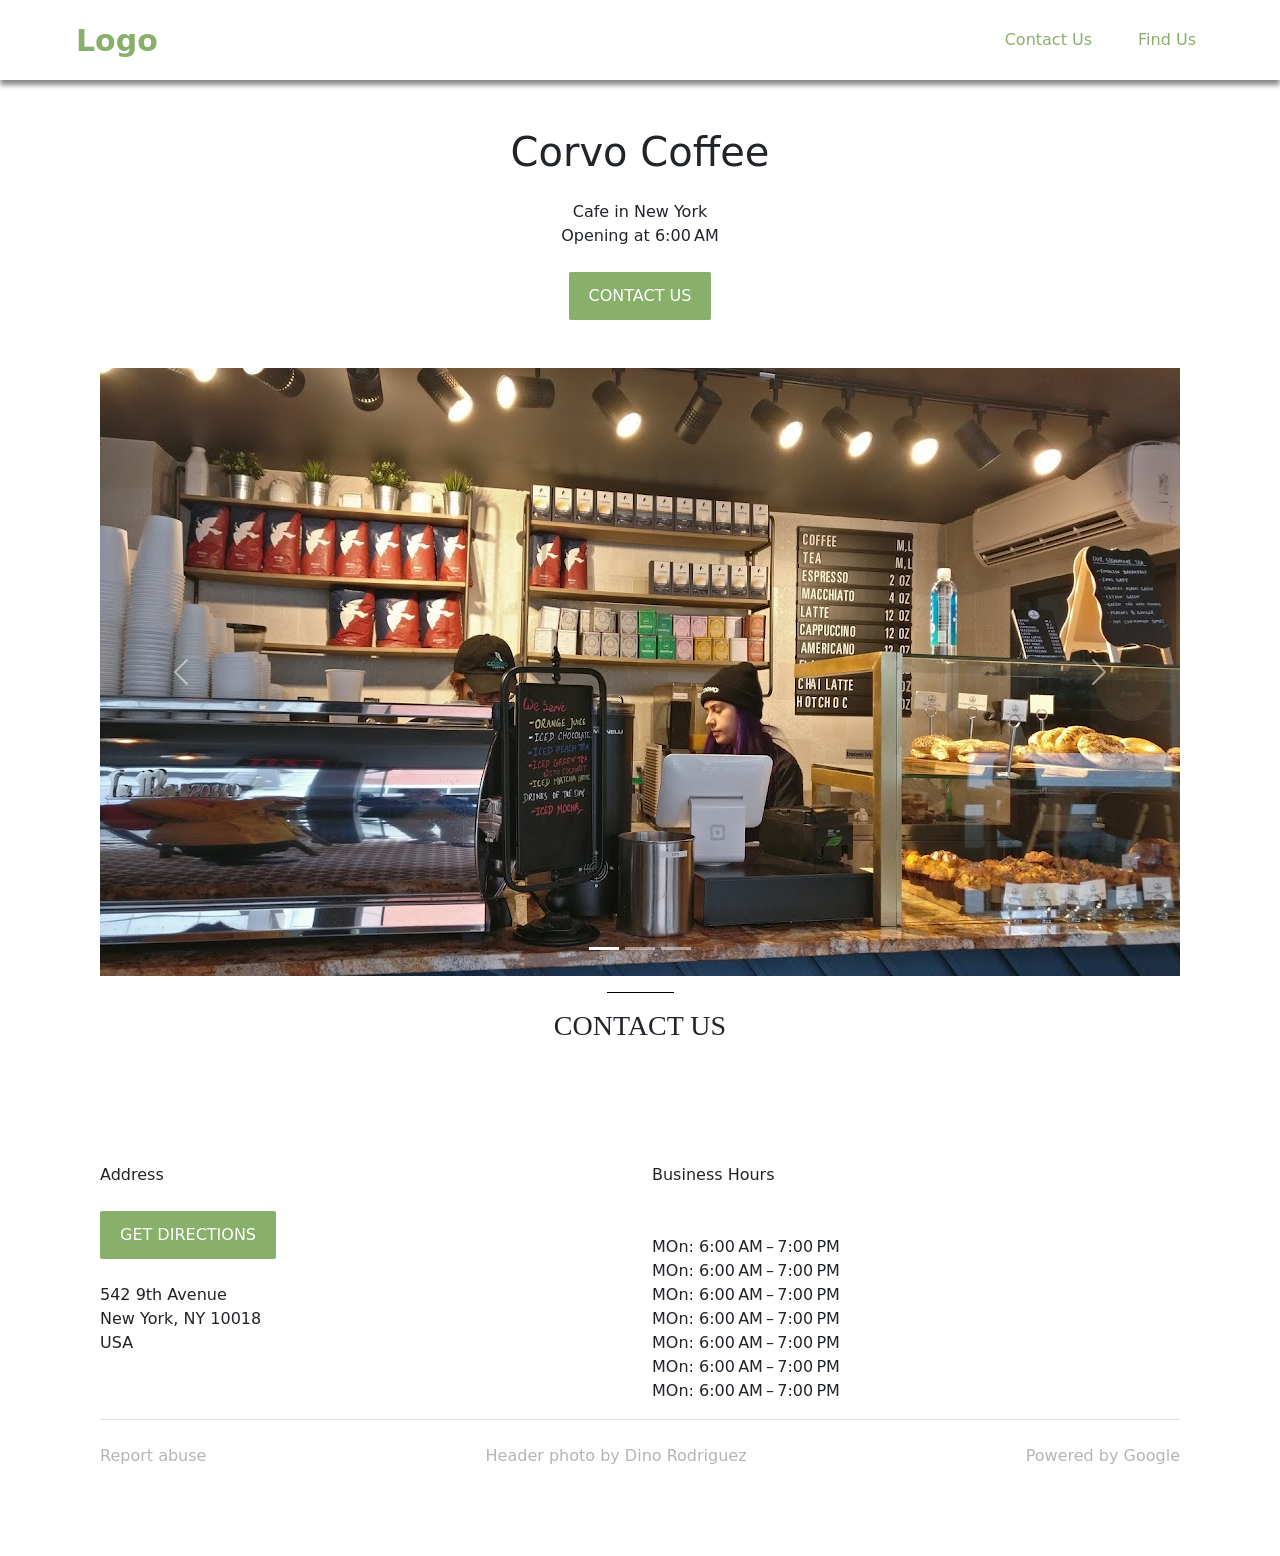
==== index.html @ a90216fc "aa" ====
<!DOCTYPE html>
<html>

<head>
    <title>
        The Holy Cross Brewing Society
    </title>
    <link rel="stylesheet" href="./assets/css/app.css">
    <link href="https://cdn.jsdelivr.net/npm/bootstrap@5.2.3/dist/css/bootstrap.min.css" rel="stylesheet">
    <script src="https://cdn.jsdelivr.net/npm/bootstrap@5.2.3/dist/js/bootstrap.bundle.min.js"></script>
</head>

<body>

    <header>
        <nav class="navbar navbar-expand-lg w-100">
            <div class="container-fluid justify-content-between">
                <a class="navbar-brand" href="#">Logo</a>
                <button class="navbar-toggler" type="button" data-bs-toggle="collapse"
                    data-bs-target="#navbarSupportedContent" aria-controls="navbarSupportedContent"
                    aria-expanded="false" aria-label="Toggle navigation">
                    <span class="navbar-toggler-icon"></span>
                </button>
                <div class="collapse navbar-collapse" id="navbarSupportedContent">
                    <ul class="navbar-nav mb-2 ms-auto mb-lg-0">
                        <li class="nav-item">
                            <a class="nav-link" aria-current="page" href="#">Contact Us</a>
                        </li>
                        <li class="nav-item">
                            <a class="nav-link" href="#">Find Us</a>
                        </li>
                    </ul>
                </div>
            </div>
        </nav>
    </header>
    <main>
        <div class="text-center mb-5">
            <h1 class="mb-4">Corvo Coffee</h1>
            <p class="mb-4">Cafe in New York<br />
                Opening at <span>6:00 AM</span></p>
            <button class="default-btn">Contact us</button>
        </div>
        <div id="demo" class="carousel slide" data-bs-ride="carousel">

            <!-- Indicators/dots -->
            <div class="carousel-indicators">
                <button type="button" data-bs-target="#demo" data-bs-slide-to="0" class="active"></button>
                <button type="button" data-bs-target="#demo" data-bs-slide-to="1"></button>
                <button type="button" data-bs-target="#demo" data-bs-slide-to="2"></button>
            </div>

            <!-- The slideshow/carousel -->
            <div class="carousel-inner">
                <div class="carousel-item active">
                    <img src="./assets/images/1.jpg" alt="Los Angeles" class="d-block" style="width:100%">
                </div>
                <div class="carousel-item">
                    <img src="./assets/images/1.jpg" alt="Chicago" class="d-block" style="width:100%">
                </div>
                <div class="carousel-item">
                    <img src="./assets/images/1.jpg" alt="New York" class="d-block" style="width:100%">
                </div>
            </div>

            <!-- Left and right controls/icons -->
            <button class="carousel-control-prev" type="button" data-bs-target="#demo" data-bs-slide="prev">
                <span class="carousel-control-prev-icon"></span>
            </button>
            <button class="carousel-control-next" type="button" data-bs-target="#demo" data-bs-slide="next">
                <span class="carousel-control-next-icon"></span>
            </button>
        </div>
        <div class="mb-5 text-center">
            <hr class="w-67 mx-auto" />
            <h3 class="mb-5">CONTACT US</h3>
            <a href="https://www.google.com/maps/search/542+9th+Avenue,+New+York,+NY/data=!3m1!4b1" target="_blank"
                itemprop="hasMap" data-tracking-element-type="7">
                <img class="img-fluid"
                    src="https://maps.googleapis.com/maps/api/staticmap?scale=1&size=1600x900&style=feature:poi.business|visibility:off&style=feature:water|visibility:simplified&style=feature:road|element:labels.icon|visibility:off&style=feature:road.highway|element:labels|saturation:-90|lightness:25&format=jpg&language=en&region=US&markers=color:0x88b06a|40.7569206,-73.9933326&zoom=16&client=google-presto&signature=3Aqamvst3UX8IeWj5PbmnKCcF28"
                    alt="">
            </a>
        </div>
        <div class="row">
            <div class="col-6">
                <p class="mb-4">Address</p>
                <button class="default-btn mb-4">Get Directions</button>
                <p>542 9th Avenue<br />
                    New York, NY 10018<br />
                    USA</p>
            </div>
            <div class="col-6">
                <p class="mb-5">Business Hours</p>
                <ul class="ps-0">
                    <li>MOn: 6:00 AM – 7:00 PM</li>
                    <li>MOn: 6:00 AM – 7:00 PM</li>
                    <li>MOn: 6:00 AM – 7:00 PM</li>
                    <li>MOn: 6:00 AM – 7:00 PM</li>
                    <li>MOn: 6:00 AM – 7:00 PM</li>
                    <li>MOn: 6:00 AM – 7:00 PM</li>
                    <li>MOn: 6:00 AM – 7:00 PM</li>
                </ul>
            </div>
        </div>
        <footer class="border-top py-4 d-flex justify-content-between">
            <a href="https://support.google.com/business/answer/7388122" target="_blank" class="X3D5od">Report abuse</a>
            <p>Header photo by Dino Rodriguez</p>
            <p>Powered by Google</p>
        </footer>
    </main>
</body>

</html>
---- assets/css/app.css ----
body {
    margin: 0;
}

ul {
    list-style: none;
}

a {
    text-decoration: none !important;
}
h1{
    color: #88b06a;
    font-weight: 900;
}

h3 {
    font-family: "Ultra", serif;
    font-weight: 700;
}

.w-67 {
    width: 67px;
}

hr {
    border-color: #000 !important;
    opacity: 1 !important;
}

header {
    position: fixed;
    top: 0;
    width: 100%;
    box-sizing: border-box;
    min-height: 80px;
    display: flex;
    flex-wrap: wrap;
    align-items: center;
    justify-content: space-between;
    padding: 0 5% 0 5%;
    box-shadow: 0px 5px 5px #888888;
    background-color: #fff;
    z-index: 10;
}
header a.navbar-brand{
    color: #88b06a !important;
    font-weight: 900;
    font-size: 30px;
}
header a.nav-link{
    color: #88b06a !important;
}
nav li.nav-item{
    margin-left: 30px;
}
header>.header-logo {
    font-size: 30px;
    font-weight: 600;
    color: #88b06a;
}

header>.header-logo:hover {
    font-size: 30px;
    font-weight: 600;
    color: #888888;
}

header>.header-navbar {
    width: 20%;
    display: flex;
    align-items: center;
    justify-content: space-between;
}

header>.header-navbar>span {
    font-size: 20px;
    color: #88b06a;
}

header>.header-navbar>span:hover {
    color: #888888;
}

.content {
    display: flex;
    justify-content: center;
    flex-wrap: wrap;
}

main {
    max-width: 1080px;
    margin: 80px auto 0;
    padding: 48px 0;
}

.default-btn {
    background-color: #88b06a;
    border-width: 0;
    border-radius: 2px;
    color: #fff;
    display: inline-block;
    text-transform: uppercase;
    padding: 12px 20px;
    white-space: nowrap;
}

.default-btn:hover {
    background-color: #79876e;
}

footer p,
footer a {
    color: #b5b5b5;
}
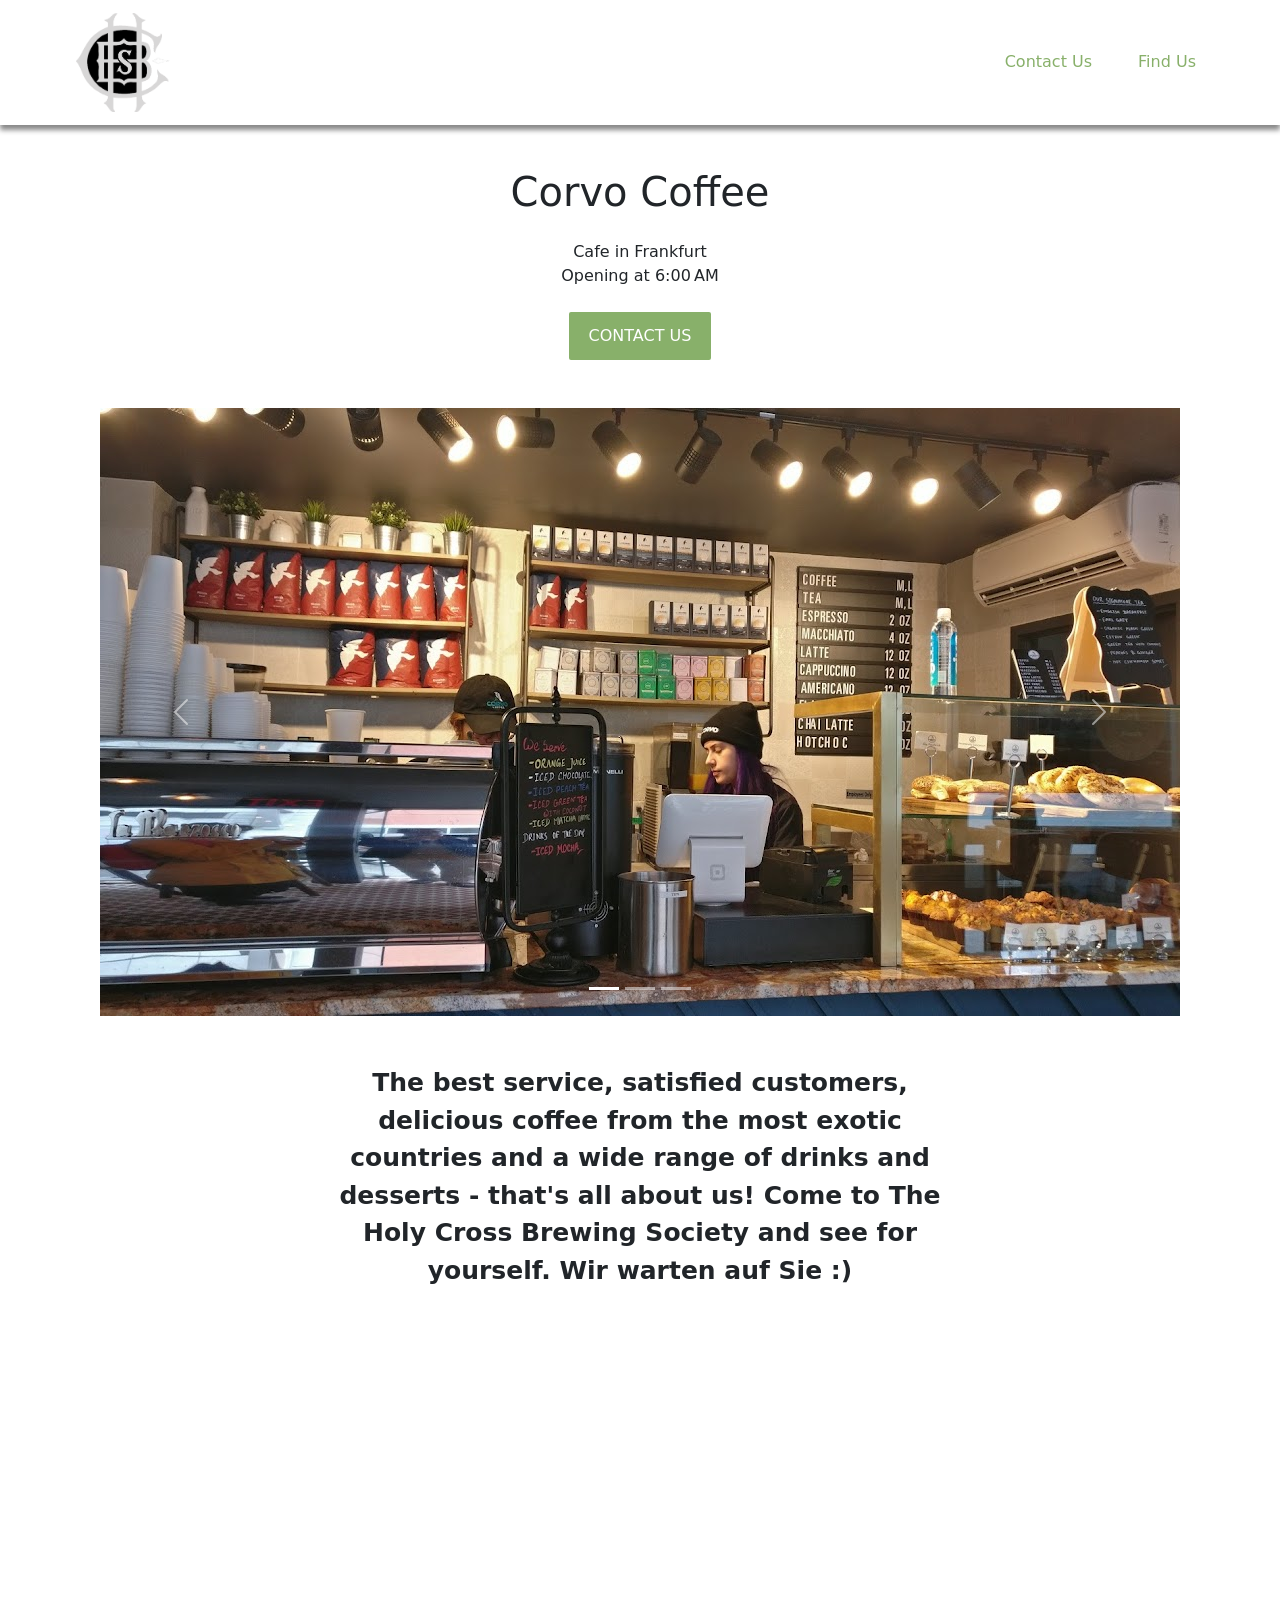
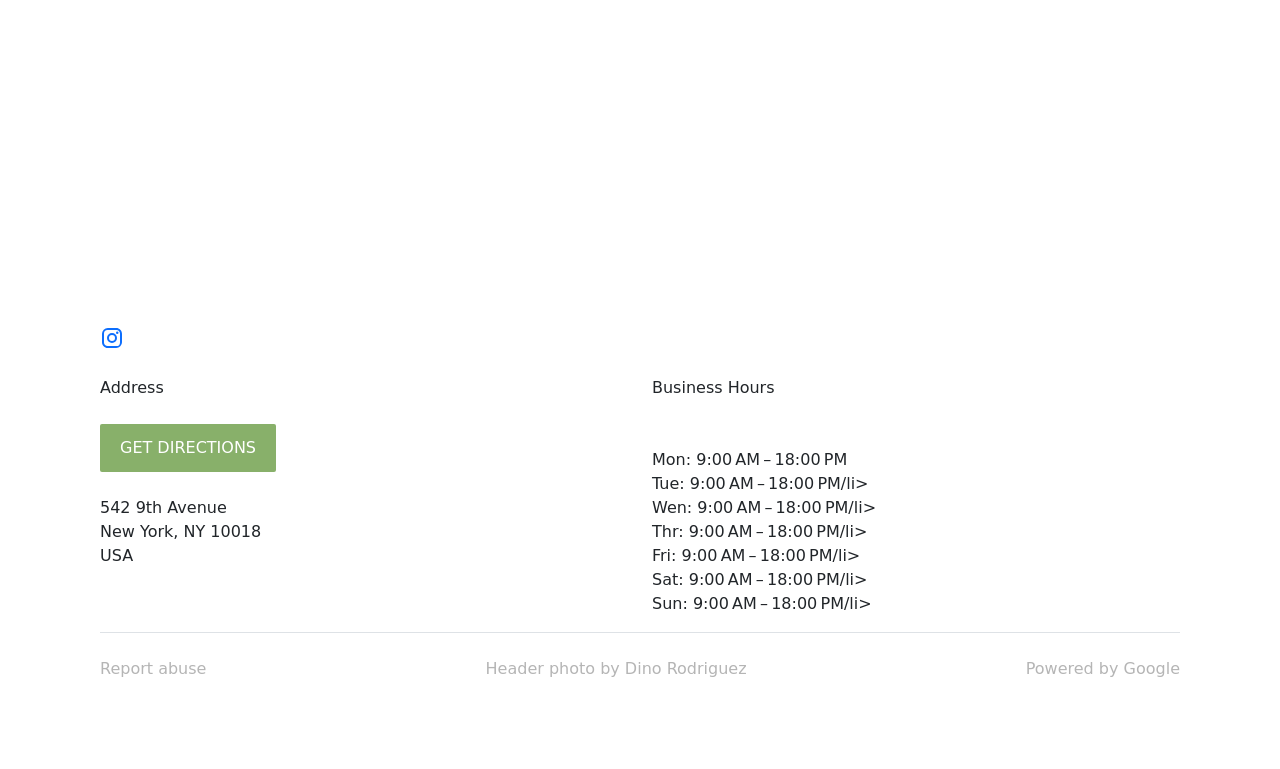
==== commit 8c372a4d: "landing page" ====
--- a/index.html
+++ b/index.html
@@ -15,7 +15,7 @@
     <header>
         <nav class="navbar navbar-expand-lg w-100">
             <div class="container-fluid justify-content-between">
-                <a class="navbar-brand" href="#">Logo</a>
+                <a class="navbar-brand" href="#"><img src="./assets/images/logo.png" /></a>
                 <button class="navbar-toggler" type="button" data-bs-toggle="collapse"
                     data-bs-target="#navbarSupportedContent" aria-controls="navbarSupportedContent"
                     aria-expanded="false" aria-label="Toggle navigation">
@@ -24,10 +24,10 @@
                 <div class="collapse navbar-collapse" id="navbarSupportedContent">
                     <ul class="navbar-nav mb-2 ms-auto mb-lg-0">
                         <li class="nav-item">
-                            <a class="nav-link" aria-current="page" href="#">Contact Us</a>
+                            <a class="nav-link" aria-current="page" href="#contact">Contact Us</a>
                         </li>
                         <li class="nav-item">
-                            <a class="nav-link" href="#">Find Us</a>
+                            <a class="nav-link" href="#find">Find Us</a>
                         </li>
                     </ul>
                 </div>
@@ -35,9 +35,9 @@
         </nav>
     </header>
     <main>
-        <div class="text-center mb-5">
+        <div class="text-center mb-5" id="contact">
             <h1 class="mb-4">Corvo Coffee</h1>
-            <p class="mb-4">Cafe in New York<br />
+            <p class="mb-4">Cafe in Frankfurt<br />
                 Opening at <span>6:00 AM</span></p>
             <button class="default-btn">Contact us</button>
         </div>
@@ -71,14 +71,27 @@
                 <span class="carousel-control-next-icon"></span>
             </button>
         </div>
-        <div class="mb-5 text-center">
-            <hr class="w-67 mx-auto" />
-            <h3 class="mb-5">CONTACT US</h3>
+        <div class="mt-5 mb-5 d-flex align-content-center justify-content-center ">
+            <p class="service-text text-center">The best service, satisfied customers, delicious coffee from the most
+                exotic countries and a wide range of drinks and desserts - that's all about us! Come to The Holy Cross
+                Brewing Society and see for yourself. Wir warten auf Sie :)</p>
+        </div>
+        <div class="mb-3 text-center position-relative" id="find">
+            <div class="find-text-box">
+                <h3 class="mb-5">FIND US</h3>
+            </div>
             <a href="https://www.google.com/maps/search/542+9th+Avenue,+New+York,+NY/data=!3m1!4b1" target="_blank"
                 itemprop="hasMap" data-tracking-element-type="7">
-                <img class="img-fluid"
-                    src="https://maps.googleapis.com/maps/api/staticmap?scale=1&size=1600x900&style=feature:poi.business|visibility:off&style=feature:water|visibility:simplified&style=feature:road|element:labels.icon|visibility:off&style=feature:road.highway|element:labels|saturation:-90|lightness:25&format=jpg&language=en&region=US&markers=color:0x88b06a|40.7569206,-73.9933326&zoom=16&client=google-presto&signature=3Aqamvst3UX8IeWj5PbmnKCcF28"
-                    alt="">
+                <iframe src="https://www.google.com/maps/embed?pb=!Xqgxso8TNCZtX64L6" width="100%" height="550"
+                    frameborder="0" style="border:0" allowfullscreen></iframe>
+            </a>
+        </div>
+        <div class="mb-4">
+            <a href="https://www.instagram.com/the_holy_cross_brewing_society/" target="_blank">
+                <svg xmlns="http://www.w3.org/2000/svg" width="26" height="26" viewBox="0 0 26 26">
+                    <path fill="currentColor"
+                        d="M7.8 2h8.4C19.4 2 22 4.6 22 7.8v8.4a5.8 5.8 0 0 1-5.8 5.8H7.8C4.6 22 2 19.4 2 16.2V7.8A5.8 5.8 0 0 1 7.8 2m-.2 2A3.6 3.6 0 0 0 4 7.6v8.8C4 18.39 5.61 20 7.6 20h8.8a3.6 3.6 0 0 0 3.6-3.6V7.6C20 5.61 18.39 4 16.4 4H7.6m9.65 1.5a1.25 1.25 0 0 1 1.25 1.25A1.25 1.25 0 0 1 17.25 8A1.25 1.25 0 0 1 16 6.75a1.25 1.25 0 0 1 1.25-1.25M12 7a5 5 0 0 1 5 5a5 5 0 0 1-5 5a5 5 0 0 1-5-5a5 5 0 0 1 5-5m0 2a3 3 0 0 0-3 3a3 3 0 0 0 3 3a3 3 0 0 0 3-3a3 3 0 0 0-3-3Z" />
+                </svg>
             </a>
         </div>
         <div class="row">
@@ -92,13 +105,13 @@
             <div class="col-6">
                 <p class="mb-5">Business Hours</p>
                 <ul class="ps-0">
-                    <li>MOn: 6:00 AM – 7:00 PM</li>
-                    <li>MOn: 6:00 AM – 7:00 PM</li>
-                    <li>MOn: 6:00 AM – 7:00 PM</li>
-                    <li>MOn: 6:00 AM – 7:00 PM</li>
-                    <li>MOn: 6:00 AM – 7:00 PM</li>
-                    <li>MOn: 6:00 AM – 7:00 PM</li>
-                    <li>MOn: 6:00 AM – 7:00 PM</li>
+                    <li>Mon: 9:00 AM – 18:00 PM</li>
+                    <li>Tue: 9:00 AM – 18:00 PM/li>
+                    <li>Wen: 9:00 AM – 18:00 PM/li>
+                    <li>Thr: 9:00 AM – 18:00 PM/li>
+                    <li>Fri: 9:00 AM – 18:00 PM/li>
+                    <li>Sat: 9:00 AM – 18:00 PM/li>
+                    <li>Sun: 9:00 AM – 18:00 PM/li>
                 </ul>
             </div>
         </div>
--- a/assets/css/app.css
+++ b/assets/css/app.css
@@ -9,7 +9,8 @@
 a {
     text-decoration: none !important;
 }
-h1{
+
+h1 {
     color: #88b06a;
     font-weight: 900;
 }
@@ -43,17 +44,26 @@
     background-color: #fff;
     z-index: 10;
 }
-header a.navbar-brand{
+
+header a.navbar-brand {
     color: #88b06a !important;
     font-weight: 900;
     font-size: 30px;
 }
-header a.nav-link{
+
+header .navbar-brand>img {
+    width: 20%;
+
+}
+
+header a.nav-link {
     color: #88b06a !important;
 }
-nav li.nav-item{
+
+nav li.nav-item {
     margin-left: 30px;
 }
+
 header>.header-logo {
     font-size: 30px;
     font-weight: 600;
@@ -90,8 +100,22 @@
 
 main {
     max-width: 1080px;
-    margin: 80px auto 0;
+    margin: 120px auto 0;
     padding: 48px 0;
+}
+
+.service-text {
+    width: 60%;
+    font-size: 25px;
+    font-weight: 600;
+}
+
+.find-text-box {
+    position: absolute;
+    top: 50%;
+    left: 50%;
+    transform: translate(-50%, -50%);
+    color: #fff;
 }
 
 .default-btn {
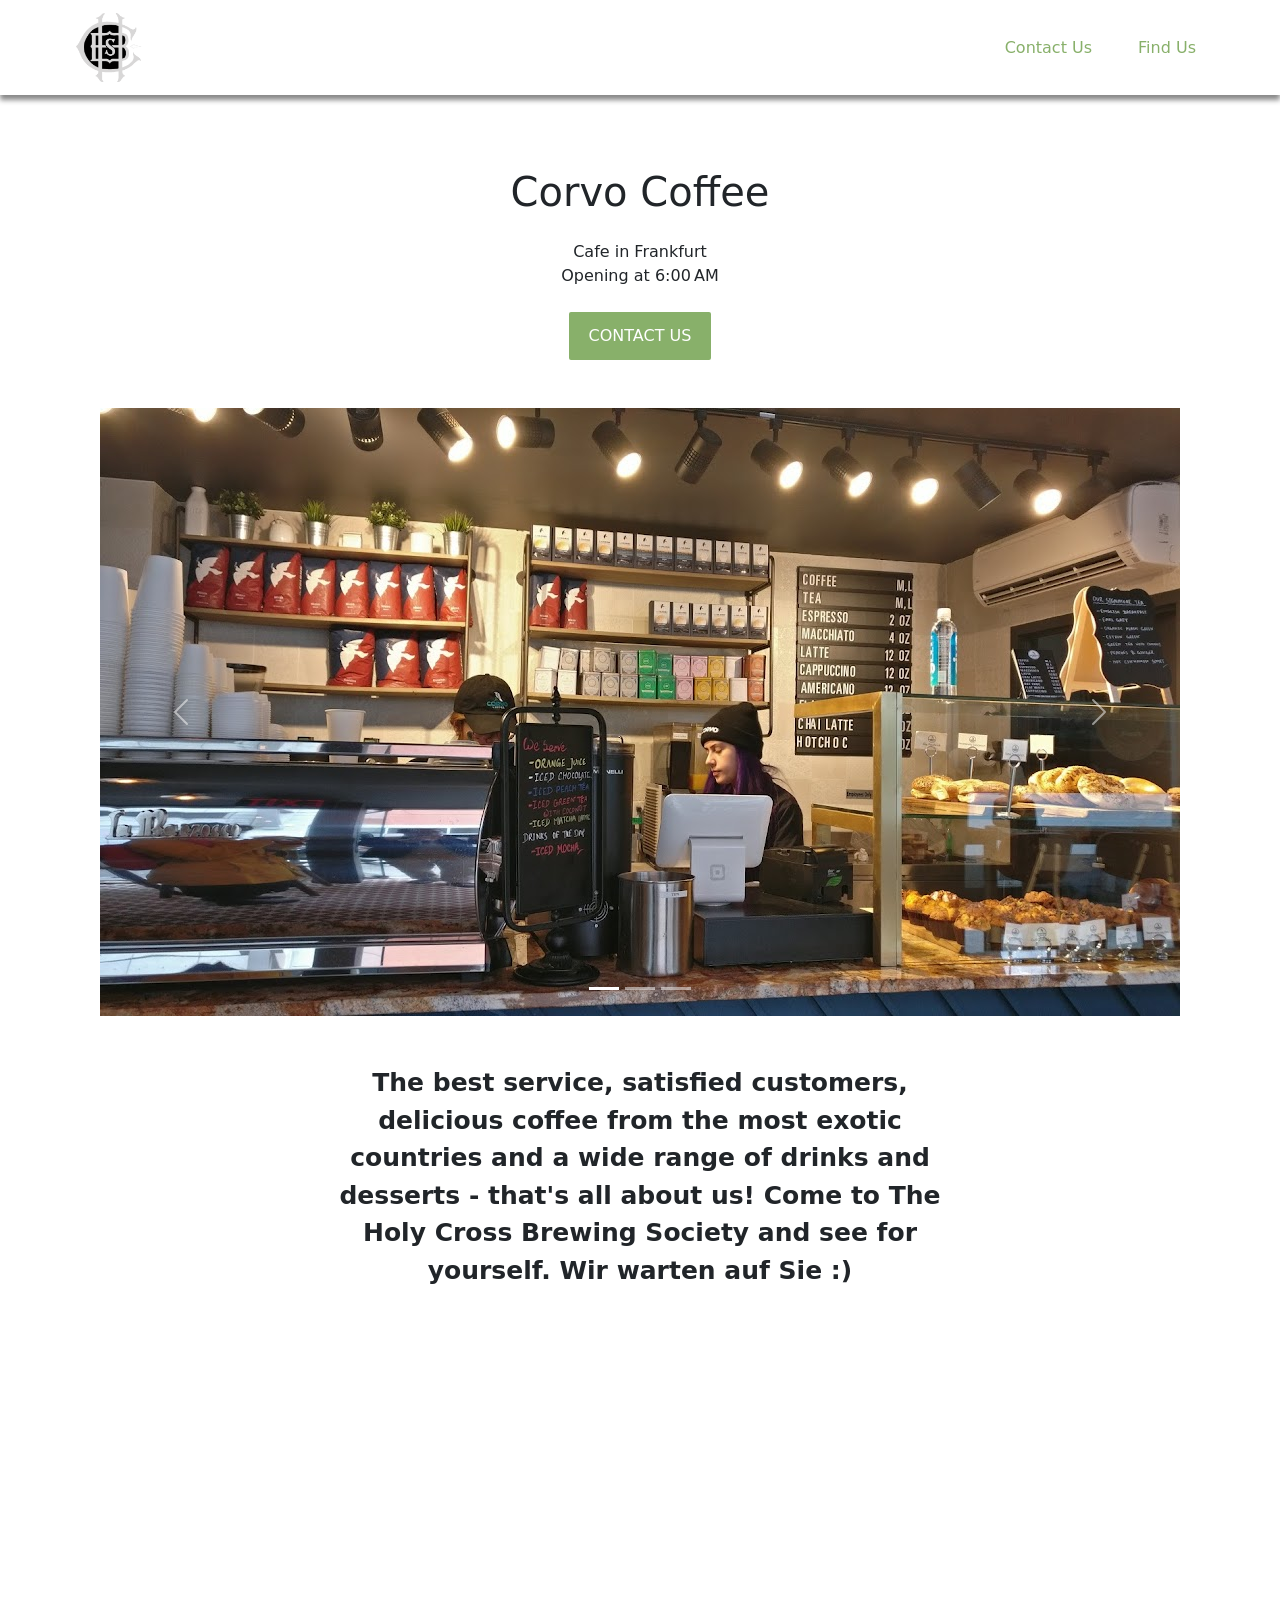
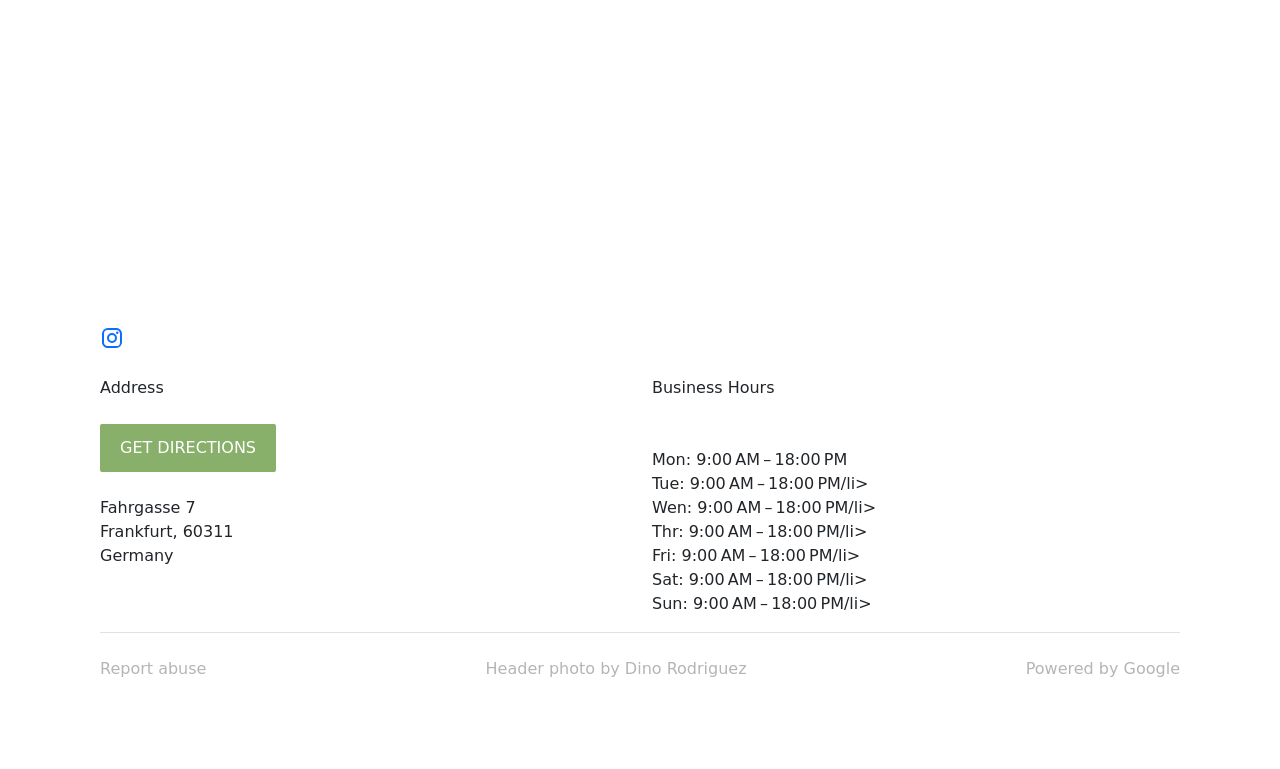
==== commit 085b0894: "mvp" ====
--- a/index.html
+++ b/index.html
@@ -98,9 +98,9 @@
             <div class="col-6">
                 <p class="mb-4">Address</p>
                 <button class="default-btn mb-4">Get Directions</button>
-                <p>542 9th Avenue<br />
-                    New York, NY 10018<br />
-                    USA</p>
+                <p>Fahrgasse 7<br />
+                    Frankfurt, 60311<br />
+                    Germany</p>
             </div>
             <div class="col-6">
                 <p class="mb-5">Business Hours</p>
--- a/assets/css/app.css
+++ b/assets/css/app.css
@@ -52,7 +52,7 @@
 }
 
 header .navbar-brand>img {
-    width: 20%;
+    width: 14%;
 
 }
 
@@ -64,17 +64,6 @@
     margin-left: 30px;
 }
 
-header>.header-logo {
-    font-size: 30px;
-    font-weight: 600;
-    color: #88b06a;
-}
-
-header>.header-logo:hover {
-    font-size: 30px;
-    font-weight: 600;
-    color: #888888;
-}
 
 header>.header-navbar {
     width: 20%;
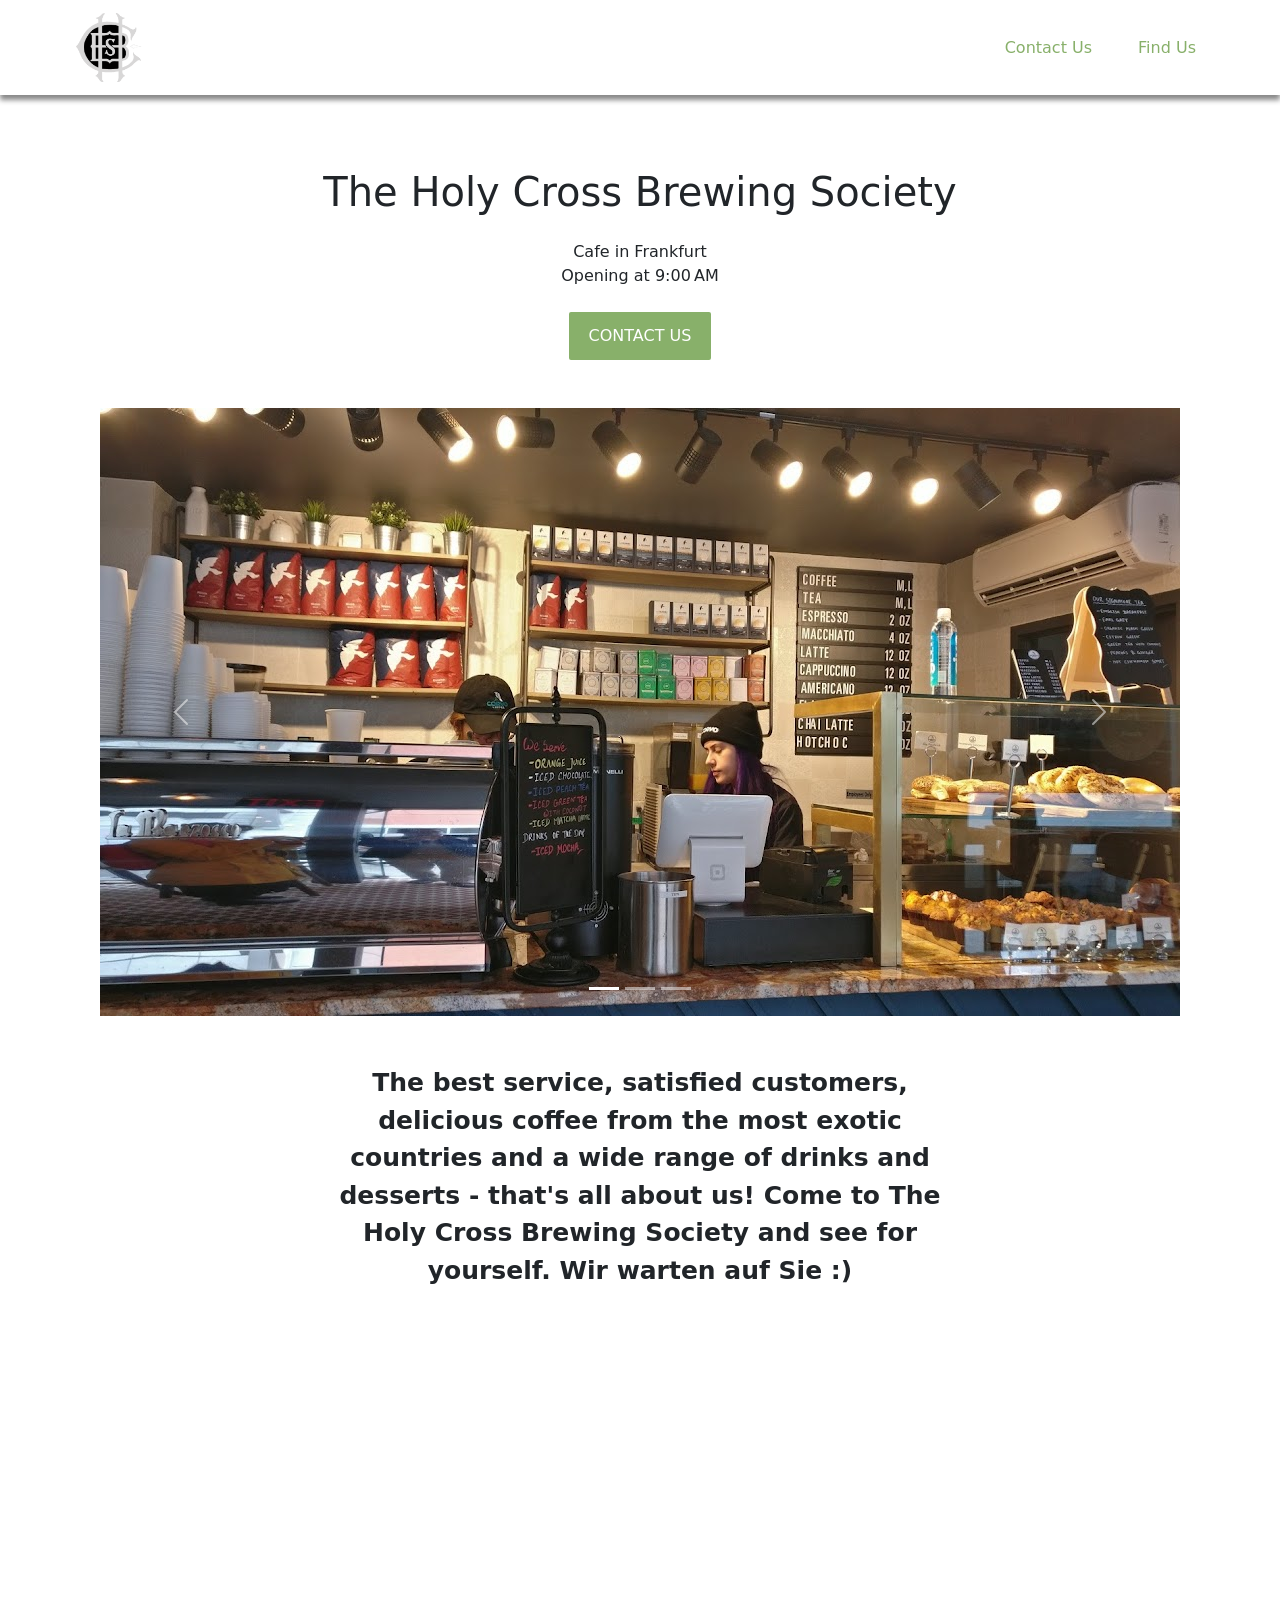
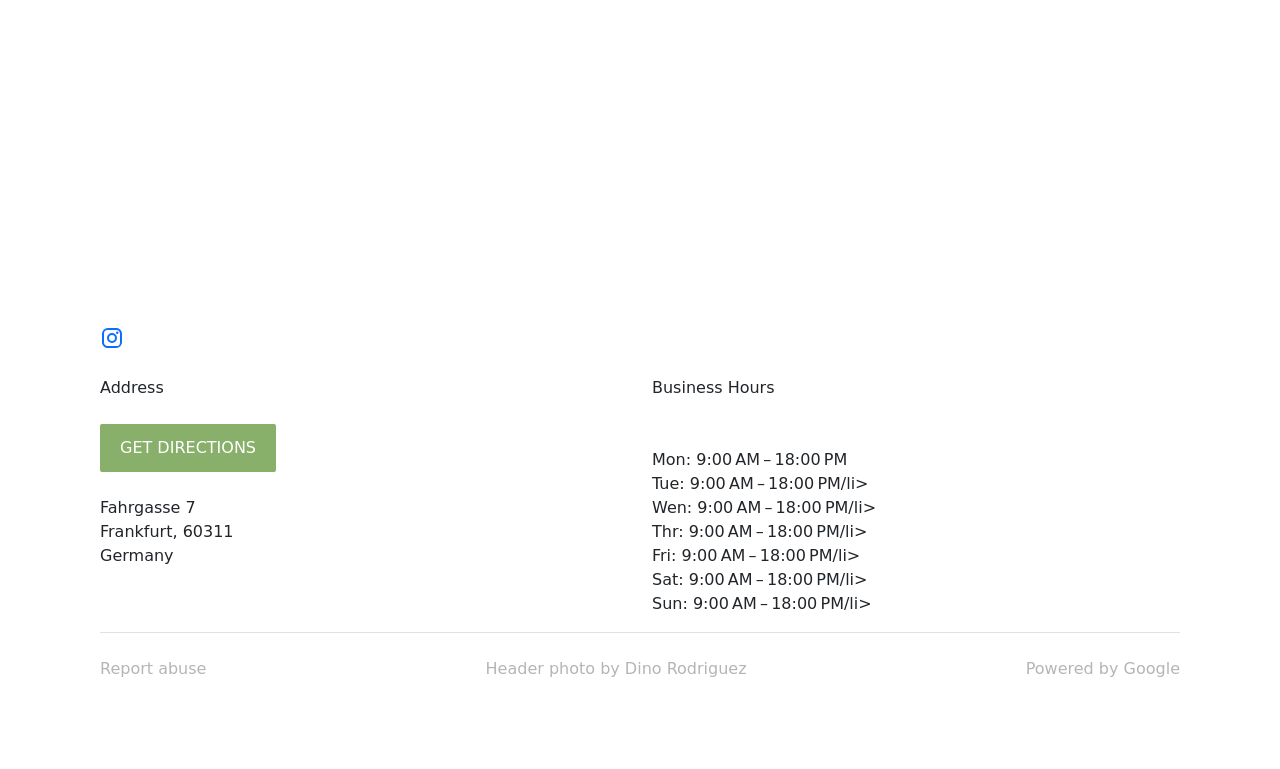
==== commit b36ca15e: "title" ====
--- a/index.html
+++ b/index.html
@@ -36,9 +36,9 @@
     </header>
     <main>
         <div class="text-center mb-5" id="contact">
-            <h1 class="mb-4">Corvo Coffee</h1>
+            <h1 class="mb-4">The Holy Cross Brewing Society</h1>
             <p class="mb-4">Cafe in Frankfurt<br />
-                Opening at <span>6:00 AM</span></p>
+                Opening at <span>9:00 AM</span></p>
             <button class="default-btn">Contact us</button>
         </div>
         <div id="demo" class="carousel slide" data-bs-ride="carousel">
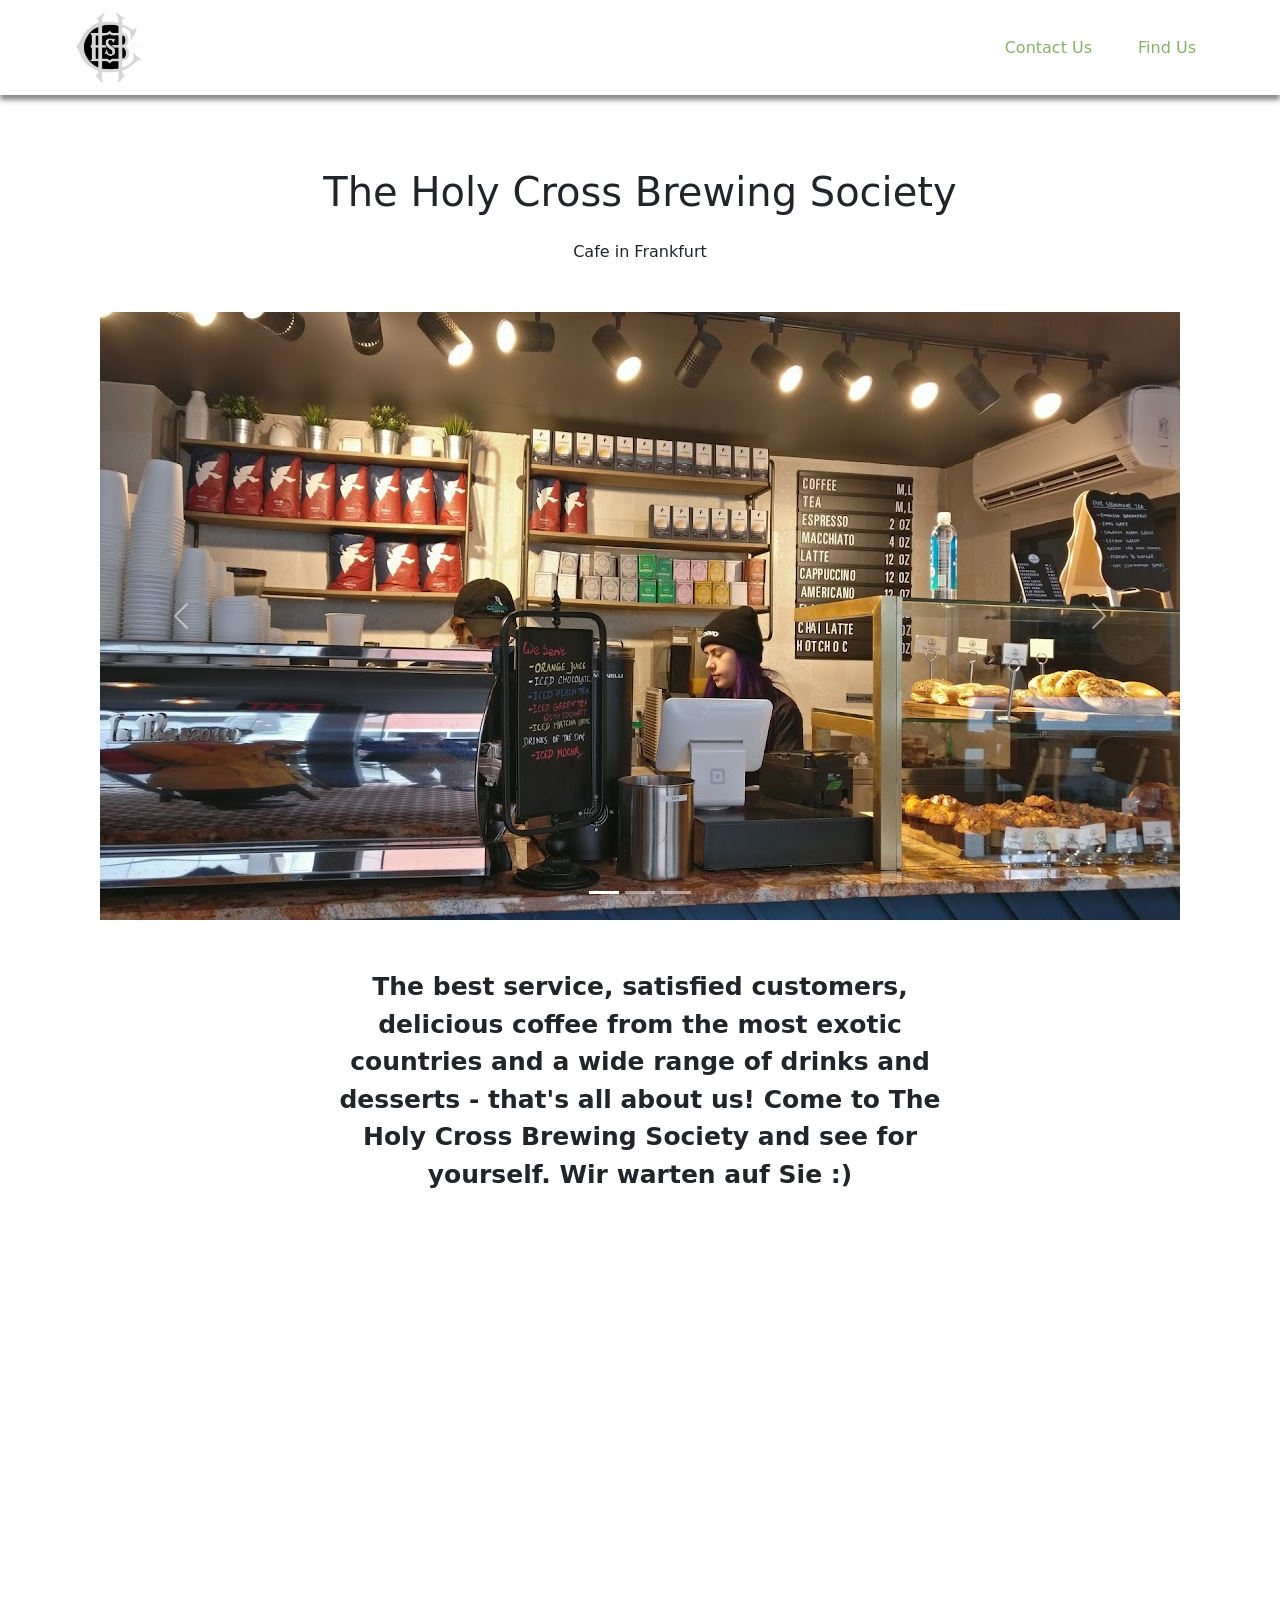
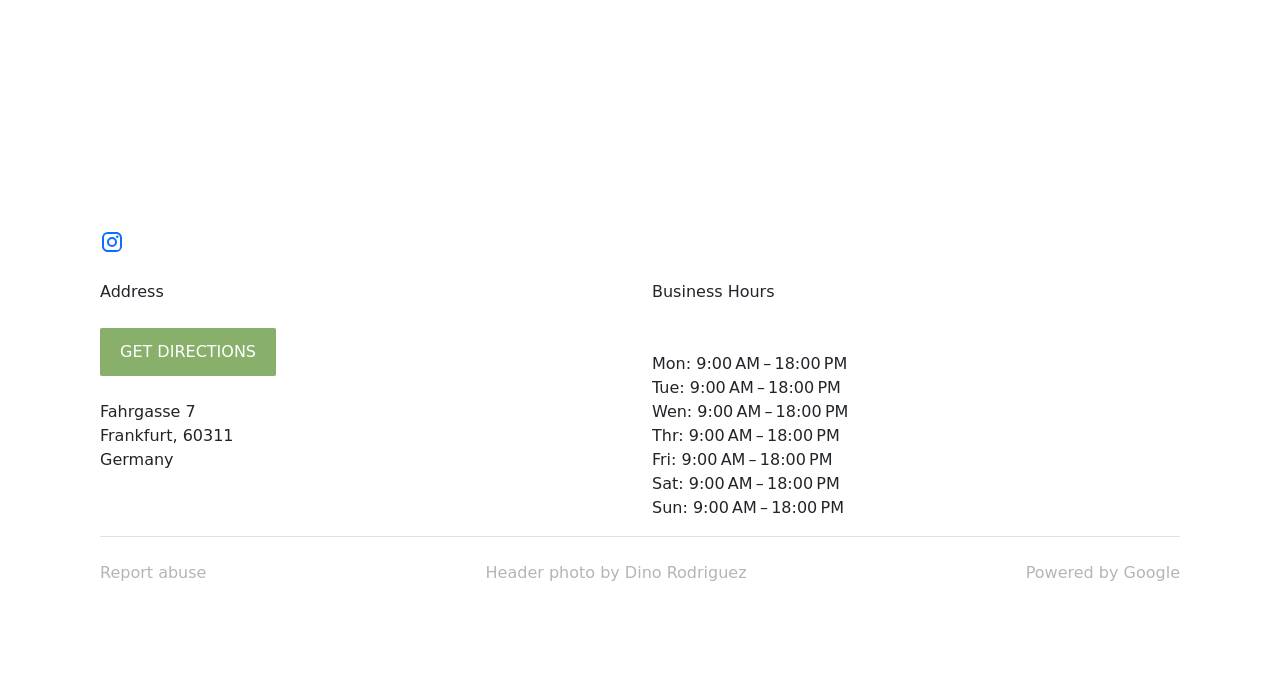
==== commit 3d8000a6: "correct" ====
--- a/index.html
+++ b/index.html
@@ -37,9 +37,8 @@
     <main>
         <div class="text-center mb-5" id="contact">
             <h1 class="mb-4">The Holy Cross Brewing Society</h1>
-            <p class="mb-4">Cafe in Frankfurt<br />
-                Opening at <span>9:00 AM</span></p>
-            <button class="default-btn">Contact us</button>
+            <p class="mb-4">Cafe in Frankfurt
+            </p>
         </div>
         <div id="demo" class="carousel slide" data-bs-ride="carousel">
 
@@ -106,12 +105,12 @@
                 <p class="mb-5">Business Hours</p>
                 <ul class="ps-0">
                     <li>Mon: 9:00 AM – 18:00 PM</li>
-                    <li>Tue: 9:00 AM – 18:00 PM/li>
-                    <li>Wen: 9:00 AM – 18:00 PM/li>
-                    <li>Thr: 9:00 AM – 18:00 PM/li>
-                    <li>Fri: 9:00 AM – 18:00 PM/li>
-                    <li>Sat: 9:00 AM – 18:00 PM/li>
-                    <li>Sun: 9:00 AM – 18:00 PM/li>
+                    <li>Tue: 9:00 AM – 18:00 PM</li>
+                    <li>Wen: 9:00 AM – 18:00 PM</li>
+                    <li>Thr: 9:00 AM – 18:00 PM</li>
+                    <li>Fri: 9:00 AM – 18:00 PM</li>
+                    <li>Sat: 9:00 AM – 18:00 PM</li>
+                    <li>Sun: 9:00 AM – 18:00 PM</li>
                 </ul>
             </div>
         </div>
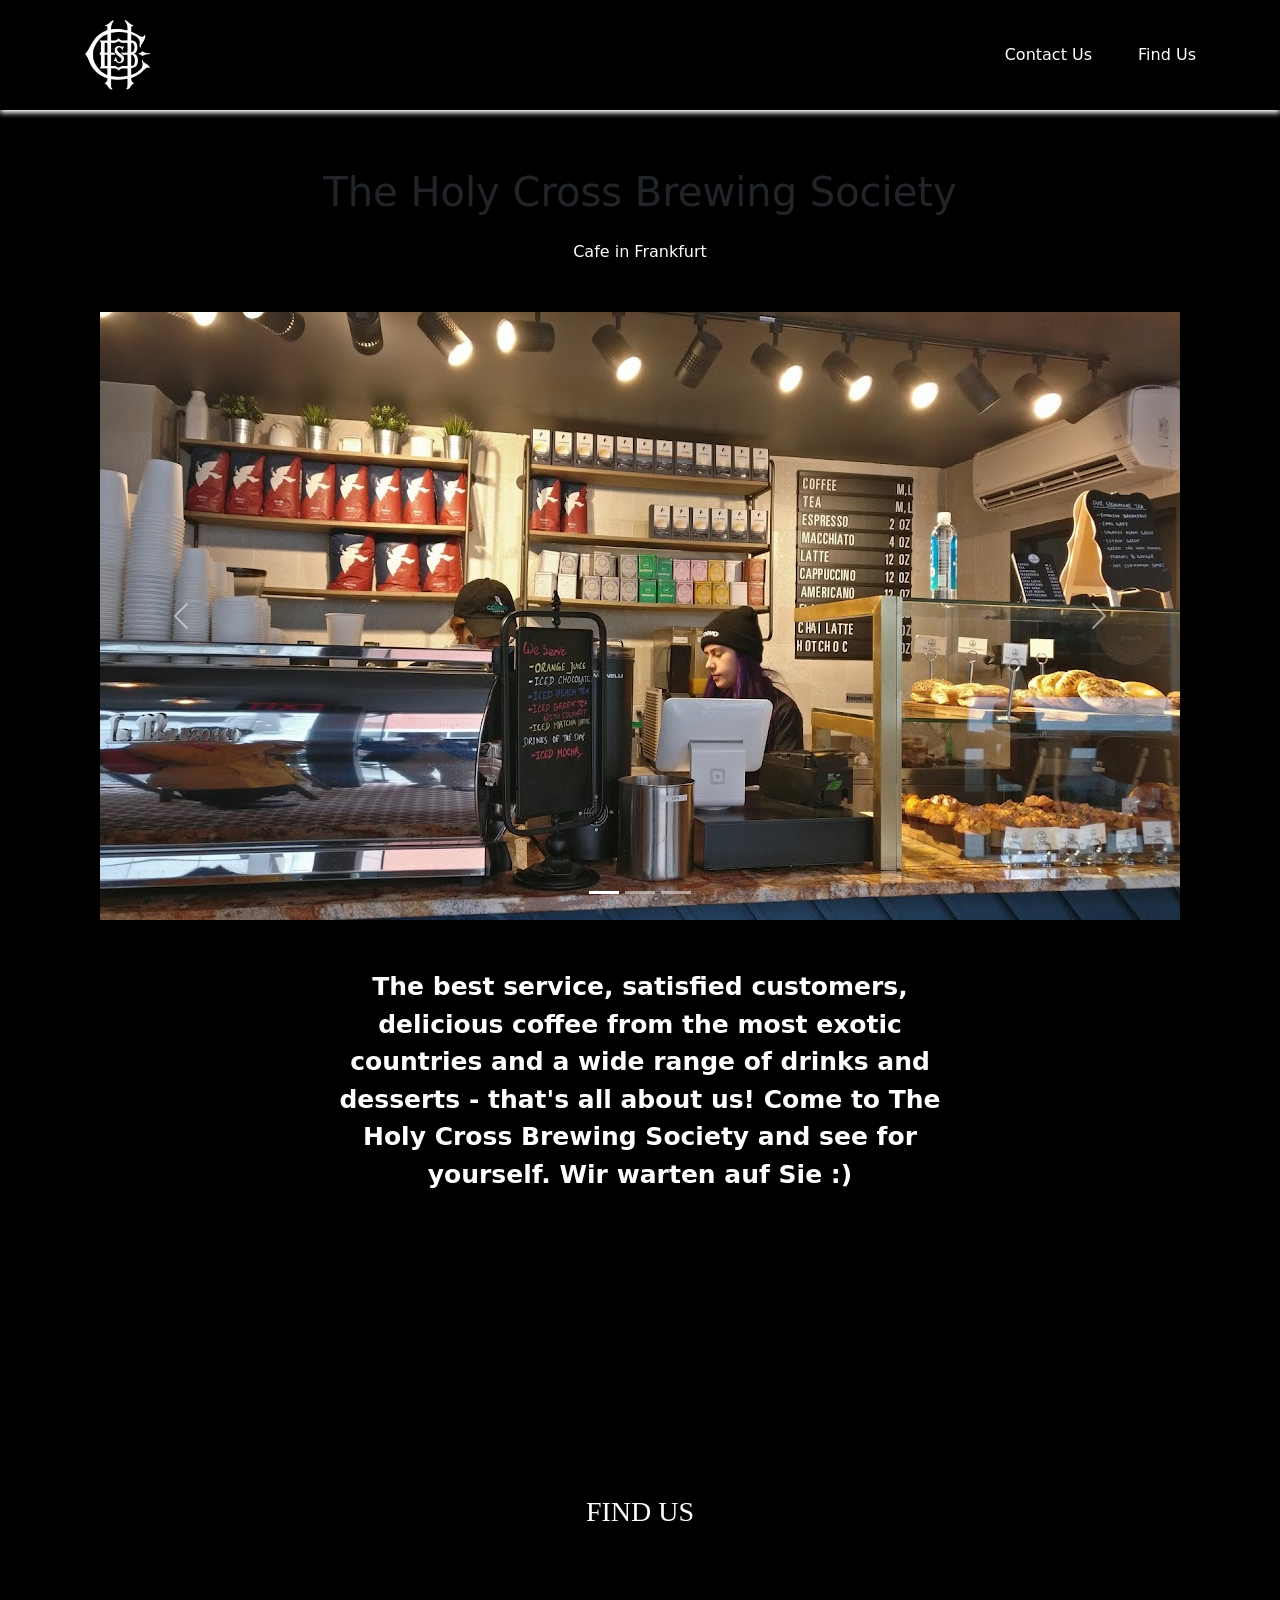
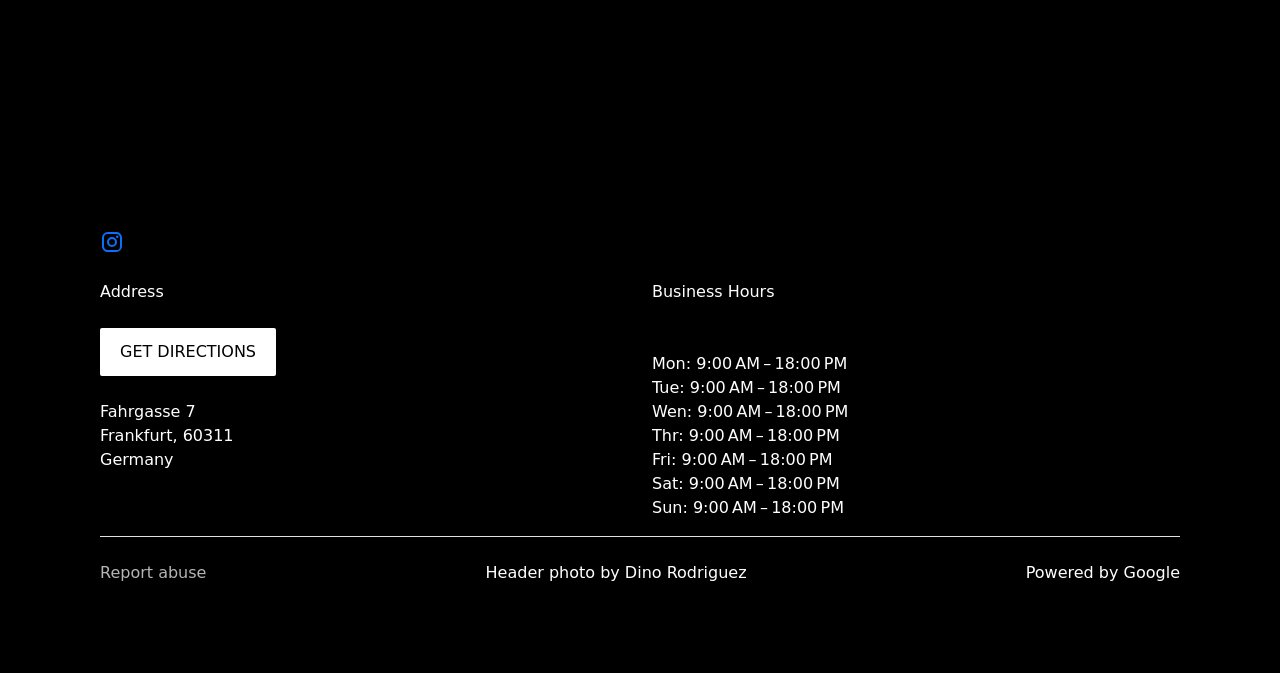
==== commit f8ef412d: "a" ====
--- a/index.html
+++ b/index.html
@@ -15,7 +15,7 @@
     <header>
         <nav class="navbar navbar-expand-lg w-100">
             <div class="container-fluid justify-content-between">
-                <a class="navbar-brand" href="#"><img src="./assets/images/logo.png" /></a>
+                <a class="navbar-brand" href="#"><img src="./assets/images/logo.jpg" /></a>
                 <button class="navbar-toggler" type="button" data-bs-toggle="collapse"
                     data-bs-target="#navbarSupportedContent" aria-controls="navbarSupportedContent"
                     aria-expanded="false" aria-label="Toggle navigation">
@@ -37,7 +37,7 @@
     <main>
         <div class="text-center mb-5" id="contact">
             <h1 class="mb-4">The Holy Cross Brewing Society</h1>
-            <p class="mb-4">Cafe in Frankfurt
+            <p class="mb-4 text-white">Cafe in Frankfurt
             </p>
         </div>
         <div id="demo" class="carousel slide" data-bs-ride="carousel">
@@ -71,7 +71,7 @@
             </button>
         </div>
         <div class="mt-5 mb-5 d-flex align-content-center justify-content-center ">
-            <p class="service-text text-center">The best service, satisfied customers, delicious coffee from the most
+            <p class="service-text text-center text-white">The best service, satisfied customers, delicious coffee from the most
                 exotic countries and a wide range of drinks and desserts - that's all about us! Come to The Holy Cross
                 Brewing Society and see for yourself. Wir warten auf Sie :)</p>
         </div>
@@ -95,15 +95,15 @@
         </div>
         <div class="row">
             <div class="col-6">
-                <p class="mb-4">Address</p>
+                <p class="mb-4 text-white">Address</p>
                 <button class="default-btn mb-4">Get Directions</button>
-                <p>Fahrgasse 7<br />
+                <p class="text-white">Fahrgasse 7<br />
                     Frankfurt, 60311<br />
                     Germany</p>
             </div>
             <div class="col-6">
-                <p class="mb-5">Business Hours</p>
-                <ul class="ps-0">
+                <p class="mb-5 text-white">Business Hours</p>
+                <ul class="ps-0 text-white">
                     <li>Mon: 9:00 AM – 18:00 PM</li>
                     <li>Tue: 9:00 AM – 18:00 PM</li>
                     <li>Wen: 9:00 AM – 18:00 PM</li>
@@ -116,8 +116,8 @@
         </div>
         <footer class="border-top py-4 d-flex justify-content-between">
             <a href="https://support.google.com/business/answer/7388122" target="_blank" class="X3D5od">Report abuse</a>
-            <p>Header photo by Dino Rodriguez</p>
-            <p>Powered by Google</p>
+            <p class="text-white">Header photo by Dino Rodriguez</p>
+            <p class="text-white">Powered by Google</p>
         </footer>
     </main>
 </body>
--- a/assets/css/app.css
+++ b/assets/css/app.css
@@ -1,5 +1,6 @@
 body {
     margin: 0;
+    background-color: #000 !important;
 }
 
 ul {
@@ -11,7 +12,7 @@
 }
 
 h1 {
-    color: #88b06a;
+    color: #fff;
     font-weight: 900;
 }
 
@@ -40,13 +41,13 @@
     align-items: center;
     justify-content: space-between;
     padding: 0 5% 0 5%;
-    box-shadow: 0px 5px 5px #888888;
-    background-color: #fff;
+    box-shadow: 0px 3px 5px #fff;
+    background-color: #000;
     z-index: 10;
 }
 
 header a.navbar-brand {
-    color: #88b06a !important;
+    color: #fff !important;
     font-weight: 900;
     font-size: 30px;
 }
@@ -57,7 +58,7 @@
 }
 
 header a.nav-link {
-    color: #88b06a !important;
+    color: #fff !important;
 }
 
 nav li.nav-item {
@@ -74,7 +75,7 @@
 
 header>.header-navbar>span {
     font-size: 20px;
-    color: #88b06a;
+    color: #fff;
 }
 
 header>.header-navbar>span:hover {
@@ -91,6 +92,7 @@
     max-width: 1080px;
     margin: 120px auto 0;
     padding: 48px 0;
+    background-color: #000;
 }
 
 .service-text {
@@ -108,18 +110,19 @@
 }
 
 .default-btn {
-    background-color: #88b06a;
+    background-color: #fff;
+    color: black;
     border-width: 0;
     border-radius: 2px;
-    color: #fff;
     display: inline-block;
     text-transform: uppercase;
     padding: 12px 20px;
     white-space: nowrap;
+    font-weight: 500;
 }
 
 .default-btn:hover {
-    background-color: #79876e;
+    background-color: #404040;
 }
 
 footer p,
